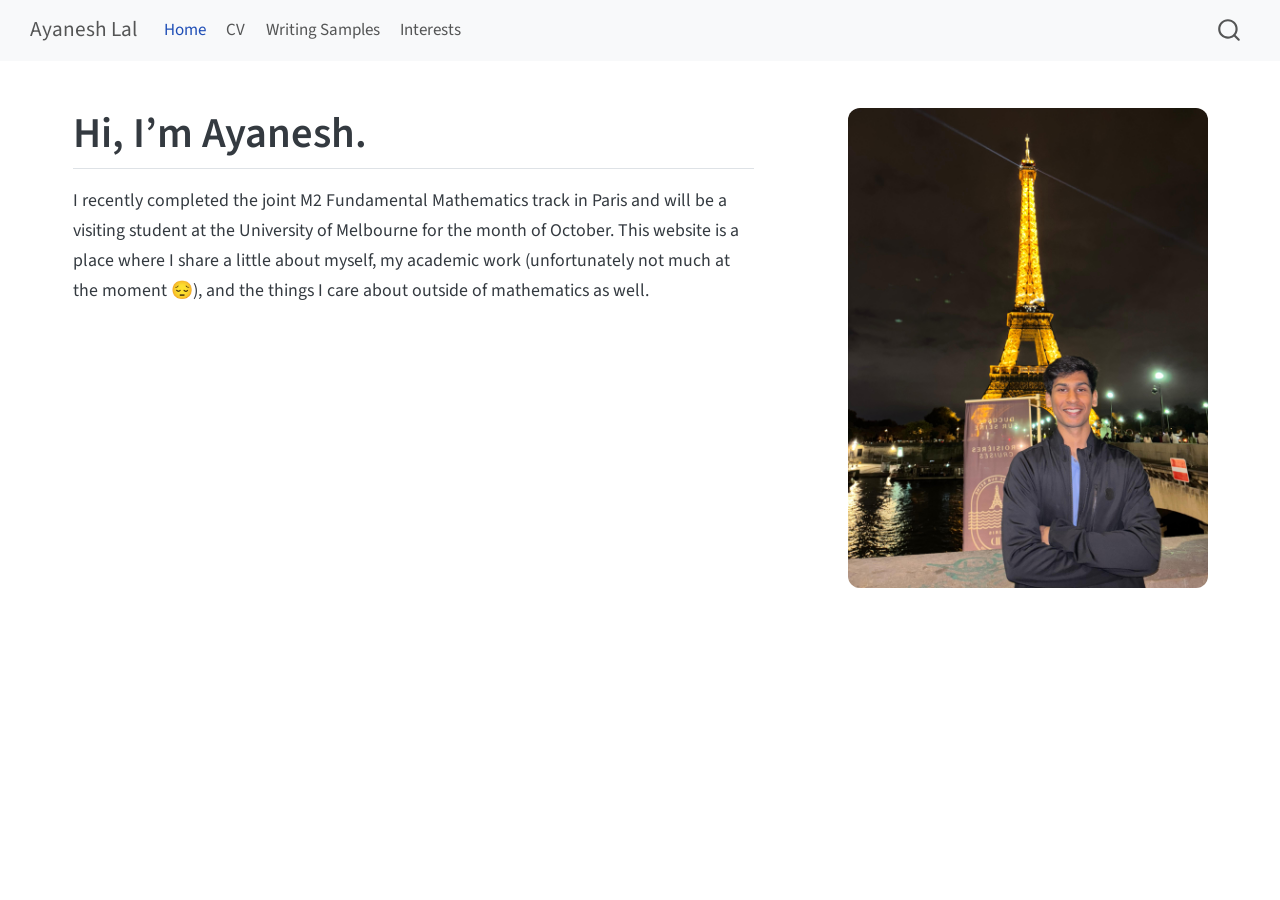
==== index.html @ 82174a20 "Built site for gh-pages" ====
<!DOCTYPE html>
<html xmlns="http://www.w3.org/1999/xhtml" lang="en" xml:lang="en"><head>

<meta charset="utf-8">
<meta name="generator" content="quarto-1.10.18">

<meta name="viewport" content="width=device-width, initial-scale=1.0, user-scalable=yes">


<title>Ayanesh Lal</title>
<style>
/* Default styles provided by pandoc.
** See https://pandoc.org/MANUAL.html#variables-for-html for config info.
*/
span.smallcaps{font-variant: small-caps;}
div.columns{display: flex; gap: 1.5em;}
div.column{flex: auto;}
@media screen {
div.columns{gap: min(4vw, 1.5em);}
div.column{overflow-x: auto;}
}
div.hanging-indent{margin-left: 1.5em; text-indent: -1.5em;}
ul.task-list{list-style: none;}
ul.task-list li input[type="checkbox"] {
  width: 0.8em;
  margin: 0 0.8em 0.2em -1em; /* quarto-specific, see https://github.com/quarto-dev/quarto-cli/issues/4556 */ 
  vertical-align: middle;
}
</style>


<script src="site_libs/quarto-nav/quarto-nav.js"></script>
<script src="site_libs/quarto-nav/headroom.min.js"></script>
<script src="site_libs/clipboard/clipboard.min.js"></script>
<script src="site_libs/quarto-search/autocomplete.umd.js"></script>
<script src="site_libs/quarto-search/fuse.min.js"></script>
<script src="site_libs/quarto-search/quarto-search.js"></script>
<meta name="quarto:offset" content="./">
<script src="site_libs/quarto-html/quarto.js" type="module"></script>
<script src="site_libs/quarto-html/tabsets/tabsets.js" type="module"></script>
<script src="site_libs/quarto-html/popper.min.js"></script>
<script src="site_libs/quarto-html/tippy.umd.min.js"></script>
<script src="site_libs/quarto-html/anchor.min.js"></script>
<link href="site_libs/quarto-html/tippy.css" rel="stylesheet">
<link href="site_libs/quarto-html/quarto-syntax-highlighting-64a204ab8560d761af7679ceaba22944.css" rel="stylesheet" id="quarto-text-highlighting-styles">
<script src="site_libs/bootstrap/bootstrap.min.js"></script>
<link href="site_libs/bootstrap/bootstrap-icons.css" rel="stylesheet">
<link href="site_libs/bootstrap/bootstrap-172ba59bd5e0b52282274ba0c0cc16fc.min.css" rel="stylesheet" append-hash="true" id="quarto-bootstrap" data-mode="light">
<script id="quarto-search-options" type="application/json">{
  "location": "navbar",
  "copy-button": false,
  "collapse-after": 3,
  "panel-placement": "end",
  "type": "overlay",
  "limit": 50,
  "keyboard-shortcut": [
    "f",
    "/",
    "s"
  ],
  "show-item-context": false,
  "language": {
    "search-no-results-text": "No results",
    "search-matching-documents-text": "matching documents",
    "search-copy-link-title": "Copy link to search",
    "search-hide-matches-text": "Hide additional matches",
    "search-more-match-text": "more match in this document",
    "search-more-matches-text": "more matches in this document",
    "search-clear-button-title": "Clear",
    "search-text-placeholder": "",
    "search-detached-cancel-button-title": "Cancel",
    "search-submit-button-title": "Submit",
    "search-label": "Search"
  }
}</script>


<link rel="stylesheet" href="styles.css">
</head>

<body class="nav-fixed quarto-light">

<div id="quarto-search-results"></div>
  <header id="quarto-header" class="headroom fixed-top">
    <nav class="navbar navbar-expand-lg " data-bs-theme="dark">
      <div class="navbar-container container-fluid">
      <div class="navbar-brand-container mx-auto">
    <a class="navbar-brand" href="./index.html">
    <span class="navbar-title">Ayanesh Lal</span>
    </a>
  </div>
            <div id="quarto-search" class="" title="Search"></div>
          <button class="navbar-toggler" type="button" data-bs-toggle="collapse" data-bs-target="#navbarCollapse" aria-controls="navbarCollapse" role="menu" aria-expanded="false" aria-label="Toggle navigation" onclick="if (window.quartoToggleHeadroom) { window.quartoToggleHeadroom(); }">
  <span class="navbar-toggler-icon"></span>
</button>
          <div class="collapse navbar-collapse" id="navbarCollapse">
            <ul class="navbar-nav navbar-nav-scroll me-auto">
  <li class="nav-item">
    <a class="nav-link active" href="./index.html" aria-current="page"> 
<span class="menu-text">Home</span></a>
  </li>  
  <li class="nav-item">
    <a class="nav-link" href="./cv.html"> 
<span class="menu-text">CV</span></a>
  </li>  
  <li class="nav-item">
    <a class="nav-link" href="./writing.html"> 
<span class="menu-text">Writing Samples</span></a>
  </li>  
  <li class="nav-item">
    <a class="nav-link" href="./interests.html"> 
<span class="menu-text">Interests</span></a>
  </li>  
</ul>
          </div> <!-- /navcollapse -->
            <div class="quarto-navbar-tools">
</div>
      </div> <!-- /container-fluid -->
    </nav>
</header>
<!-- content -->
<div id="quarto-content" class="quarto-container page-columns page-rows-contents page-layout-full page-navbar">
<!-- sidebar -->
<!-- margin-sidebar -->
    <div id="quarto-margin-sidebar" class="sidebar margin-sidebar zindex-bottom">
        
    </div>
<!-- main -->
<main class="content column-page" id="quarto-document-content"><header id="title-block-header" class="quarto-title-block"></header>




<div class="columns homepage">
<div class="column" style="width:60%;">
<section id="hi-im-ayanesh." class="level2">
<h2 class="anchored" data-anchor-id="hi-im-ayanesh.">Hi, I’m Ayanesh.</h2>
<p>I recently completed the joint M2 Fundamental Mathematics track in Paris and will be a visiting student at the University of Melbourne for the month of October. This website is a place where I share a little about myself, my academic work (unfortunately not much at the moment 😔), and the things I care about outside of mathematics as well.</p>
</section>
</div><div class="column" style="width:40%;">
<p><img src="images/profile.jpg" class="profile-photo img-fluid"></p>
</div>
</div>



</main> <!-- /main -->
<script id="quarto-html-after-body" type="application/javascript">
  window.document.addEventListener("DOMContentLoaded", function (event) {
    const icon = "";
    const anchorJS = new window.AnchorJS();
    anchorJS.options = {
      placement: 'right',
      icon: icon
    };
    anchorJS.add('.anchored');
    const isCodeAnnotation = (el) => {
      for (const clz of el.classList) {
        if (clz.startsWith('code-annotation-')) {                     
          return true;
        }
      }
      return false;
    }
    const onCopySuccess = function(e) {
      // button target
      const button = e.trigger;
      // don't keep focus
      button.blur();
      // flash "checked"
      button.classList.add('code-copy-button-checked');
      var currentTitle = button.getAttribute("title");
      button.setAttribute("title", "Copied!");
      let tooltip;
      if (window.bootstrap) {
        button.setAttribute("data-bs-toggle", "tooltip");
        button.setAttribute("data-bs-placement", "left");
        button.setAttribute("data-bs-title", "Copied!");
        tooltip = new bootstrap.Tooltip(button, 
          { trigger: "manual", 
            customClass: "code-copy-button-tooltip",
            offset: [0, -8]});
        tooltip.show();    
      }
      setTimeout(function() {
        if (tooltip) {
          tooltip.hide();
          button.removeAttribute("data-bs-title");
          button.removeAttribute("data-bs-toggle");
          button.removeAttribute("data-bs-placement");
        }
        button.setAttribute("title", currentTitle);
        button.classList.remove('code-copy-button-checked');
      }, 1000);
      // clear code selection
      e.clearSelection();
    }
    const getTextToCopy = function(trigger) {
      const outerScaffold = trigger.parentElement.cloneNode(true);
      const codeEl = outerScaffold.querySelector('code');
      for (const childEl of codeEl.children) {
        if (isCodeAnnotation(childEl)) {
          childEl.remove();
        }
      }
      return codeEl.innerText;
    }
    const clipboard = new window.ClipboardJS('.code-copy-button:not([data-in-quarto-modal])', {
      text: getTextToCopy
    });
    clipboard.on('success', onCopySuccess);
    if (window.document.getElementById('quarto-embedded-source-code-modal')) {
      const clipboardModal = new window.ClipboardJS('.code-copy-button[data-in-quarto-modal]', {
        text: getTextToCopy,
        container: window.document.getElementById('quarto-embedded-source-code-modal')
      });
      clipboardModal.on('success', onCopySuccess);
    }
      var localhostRegex = new RegExp(/^(?:http|https):\/\/localhost\:?[0-9]*\//);
      var mailtoRegex = new RegExp(/^mailto:/);
        var filterRegex = new RegExp('/' + window.location.host + '/');
      var isInternal = (href) => {
          return filterRegex.test(href) || localhostRegex.test(href) || mailtoRegex.test(href);
      }
      // Inspect non-navigation links and adorn them if external
     var links = window.document.querySelectorAll('a[href]:not(.nav-link):not(.navbar-brand):not(.toc-action):not(.sidebar-link):not(.sidebar-item-toggle):not(.pagination-link):not(.no-external):not([aria-hidden]):not(.dropdown-item):not(.quarto-navigation-tool):not(.about-link)');
      for (var i=0; i<links.length; i++) {
        const link = links[i];
        if (!isInternal(link.href)) {
          // undo the damage that might have been done by quarto-nav.js in the case of
          // links that we want to consider external
          if (link.dataset.originalHref !== undefined) {
            link.href = link.dataset.originalHref;
          }
        }
      }
    function tippyHover(el, contentFn, onTriggerFn, onUntriggerFn) {
      const config = {
        allowHTML: true,
        maxWidth: 500,
        delay: 100,
        arrow: false,
        appendTo: function(el) {
            return el.parentElement;
        },
        interactive: true,
        interactiveBorder: 10,
        theme: 'quarto',
        placement: 'bottom-start',
      };
      if (contentFn) {
        config.content = contentFn;
      }
      if (onTriggerFn) {
        config.onTrigger = onTriggerFn;
      }
      if (onUntriggerFn) {
        config.onUntrigger = onUntriggerFn;
      }
      window.tippy(el, config); 
    }
    const noterefs = window.document.querySelectorAll('a[role="doc-noteref"]');
    for (var i=0; i<noterefs.length; i++) {
      const ref = noterefs[i];
      tippyHover(ref, function() {
        // use id or data attribute instead here
        let href = ref.getAttribute('data-footnote-href') || ref.getAttribute('href');
        try { href = new URL(href).hash; } catch {}
        const id = href.replace(/^#\/?/, "");
        const note = window.document.getElementById(id);
        if (note) {
          return note.innerHTML;
        } else {
          return "";
        }
      });
    }
    const xrefs = window.document.querySelectorAll('a.quarto-xref');
    const processXRef = (id, note) => {
      // Strip column container classes
      const stripColumnClz = (el) => {
        el.classList.remove("page-full", "page-columns");
        if (el.children) {
          for (const child of el.children) {
            stripColumnClz(child);
          }
        }
      }
      stripColumnClz(note)
      if (id === null || id.startsWith('sec-')) {
        // Special case sections, only their first couple elements
        const container = document.createElement("div");
        if (note.children && note.children.length > 2) {
          container.appendChild(note.children[0].cloneNode(true));
          for (let i = 1; i < note.children.length; i++) {
            const child = note.children[i];
            if (child.tagName === "P" && child.innerText === "") {
              continue;
            } else {
              container.appendChild(child.cloneNode(true));
              break;
            }
          }
          if (window.Quarto?.typesetMath) {
            window.Quarto.typesetMath(container);
          }
          return container.innerHTML
        } else {
          if (window.Quarto?.typesetMath) {
            window.Quarto.typesetMath(note);
          }
          return note.innerHTML;
        }
      } else {
        // Remove any anchor links if they are present
        const anchorLink = note.querySelector('a.anchorjs-link');
        if (anchorLink) {
          anchorLink.remove();
        }
        if (window.Quarto?.typesetMath) {
          window.Quarto.typesetMath(note);
        }
        if (note.classList.contains("callout")) {
          return note.outerHTML;
        } else {
          return note.innerHTML;
        }
      }
    }
    for (var i=0; i<xrefs.length; i++) {
      const xref = xrefs[i];
      tippyHover(xref, undefined, function(instance) {
        instance.disable();
        let url = xref.getAttribute('href');
        let hash = undefined; 
        if (url.startsWith('#')) {
          hash = url;
        } else {
          try { hash = new URL(url).hash; } catch {}
        }
        if (hash) {
          const id = hash.replace(/^#\/?/, "");
          const note = window.document.getElementById(id);
          if (note !== null) {
            try {
              const html = processXRef(id, note.cloneNode(true));
              instance.setContent(html);
            } finally {
              instance.enable();
              instance.show();
            }
          } else {
            // See if we can fetch this
            fetch(url.split('#')[0])
            .then(res => res.text())
            .then(html => {
              const parser = new DOMParser();
              const htmlDoc = parser.parseFromString(html, "text/html");
              const note = htmlDoc.getElementById(id);
              if (note !== null) {
                const html = processXRef(id, note);
                instance.setContent(html);
              } 
            }).finally(() => {
              instance.enable();
              instance.show();
            });
          }
        } else {
          // See if we can fetch a full url (with no hash to target)
          // This is a special case and we should probably do some content thinning / targeting
          fetch(url)
          .then(res => res.text())
          .then(html => {
            const parser = new DOMParser();
            const htmlDoc = parser.parseFromString(html, "text/html");
            const note = htmlDoc.querySelector('main.content');
            if (note !== null) {
              // This should only happen for chapter cross references
              // (since there is no id in the URL)
              // remove the first header
              if (note.children.length > 0 && note.children[0].tagName === "HEADER") {
                note.children[0].remove();
              }
              const html = processXRef(null, note);
              instance.setContent(html);
            } 
          }).finally(() => {
            instance.enable();
            instance.show();
          });
        }
      }, function(instance) {
      });
    }
        let selectedAnnoteEl;
        const selectorForAnnotation = ( cell, annotation) => {
          let cellAttr = 'data-code-cell="' + cell + '"';
          let lineAttr = 'data-code-annotation="' +  annotation + '"';
          const selector = 'span[' + cellAttr + '][' + lineAttr + ']';
          return selector;
        }
        const selectCodeLines = (annoteEl) => {
          const doc = window.document;
          const targetCell = annoteEl.getAttribute("data-target-cell");
          const targetAnnotation = annoteEl.getAttribute("data-target-annotation");
          const annoteSpan = window.document.querySelector(selectorForAnnotation(targetCell, targetAnnotation));
          const lines = annoteSpan.getAttribute("data-code-lines").split(",");
          const lineIds = lines.map((line) => {
            return targetCell + "-" + line;
          })
          let top = null;
          let height = null;
          let parent = null;
          if (lineIds.length > 0) {
              //compute the position of the single el (top and bottom and make a div)
              const el = window.document.getElementById(lineIds[0]);
              top = el.offsetTop;
              height = el.offsetHeight;
              parent = el.parentElement.parentElement;
            if (lineIds.length > 1) {
              const lastEl = window.document.getElementById(lineIds[lineIds.length - 1]);
              const bottom = lastEl.offsetTop + lastEl.offsetHeight;
              height = bottom - top;
            }
            if (top !== null && height !== null && parent !== null) {
              // cook up a div (if necessary) and position it 
              let div = window.document.getElementById("code-annotation-line-highlight");
              if (div === null) {
                div = window.document.createElement("div");
                div.setAttribute("id", "code-annotation-line-highlight");
                div.style.position = 'absolute';
                parent.appendChild(div);
              }
              div.style.top = top - 2 + "px";
              div.style.height = height + 4 + "px";
              div.style.left = 0;
              let gutterDiv = window.document.getElementById("code-annotation-line-highlight-gutter");
              if (gutterDiv === null) {
                gutterDiv = window.document.createElement("div");
                gutterDiv.setAttribute("id", "code-annotation-line-highlight-gutter");
                gutterDiv.style.position = 'absolute';
                const codeCell = window.document.getElementById(targetCell);
                const gutter = codeCell.querySelector('.code-annotation-gutter');
                gutter.appendChild(gutterDiv);
              }
              gutterDiv.style.top = top - 2 + "px";
              gutterDiv.style.height = height + 4 + "px";
            }
            selectedAnnoteEl = annoteEl;
          }
        };
        const unselectCodeLines = () => {
          const elementsIds = ["code-annotation-line-highlight", "code-annotation-line-highlight-gutter"];
          elementsIds.forEach((elId) => {
            const div = window.document.getElementById(elId);
            if (div) {
              div.remove();
            }
          });
          selectedAnnoteEl = undefined;
        };
          // Handle positioning of the toggle
      window.addEventListener(
        "resize",
        throttle(() => {
          elRect = undefined;
          if (selectedAnnoteEl) {
            selectCodeLines(selectedAnnoteEl);
          }
        }, 10)
      );
      function throttle(fn, ms) {
      let throttle = false;
      let timer;
        return (...args) => {
          if(!throttle) { // first call gets through
              fn.apply(this, args);
              throttle = true;
          } else { // all the others get throttled
              if(timer) clearTimeout(timer); // cancel #2
              timer = setTimeout(() => {
                fn.apply(this, args);
                timer = throttle = false;
              }, ms);
          }
        };
      }
        // Attach click handler to the DT
        const annoteDls = window.document.querySelectorAll('dt[data-target-cell]');
        for (const annoteDlNode of annoteDls) {
          annoteDlNode.addEventListener('click', (event) => {
            const clickedEl = event.target;
            if (clickedEl !== selectedAnnoteEl) {
              unselectCodeLines();
              const activeEl = window.document.querySelector('dt[data-target-cell].code-annotation-active');
              if (activeEl) {
                activeEl.classList.remove('code-annotation-active');
              }
              selectCodeLines(clickedEl);
              clickedEl.classList.add('code-annotation-active');
            } else {
              // Unselect the line
              unselectCodeLines();
              clickedEl.classList.remove('code-annotation-active');
            }
          });
        }
    const findCites = (el) => {
      const parentEl = el.parentElement;
      if (parentEl) {
        const cites = parentEl.dataset.cites;
        if (cites) {
          return {
            el,
            cites: cites.split(' ')
          };
        } else {
          return findCites(el.parentElement)
        }
      } else {
        return undefined;
      }
    };
    var bibliorefs = window.document.querySelectorAll('a[role="doc-biblioref"]');
    for (var i=0; i<bibliorefs.length; i++) {
      const ref = bibliorefs[i];
      const citeInfo = findCites(ref);
      if (citeInfo) {
        tippyHover(citeInfo.el, function() {
          var popup = window.document.createElement('div');
          citeInfo.cites.forEach(function(cite) {
            var citeDiv = window.document.createElement('div');
            citeDiv.classList.add('hanging-indent');
            citeDiv.classList.add('csl-entry');
            var biblioDiv = window.document.getElementById('ref-' + cite);
            if (biblioDiv) {
              citeDiv.innerHTML = biblioDiv.innerHTML;
            }
            popup.appendChild(citeDiv);
          });
          return popup.innerHTML;
        });
      }
    }
  });
  </script>
</div> <!-- /content -->




</body></html>
---- site_libs/quarto-html/tippy.css ----
.tippy-box[data-animation=fade][data-state=hidden]{opacity:0}[data-tippy-root]{max-width:calc(100vw - 10px)}.tippy-box{position:relative;background-color:#333;color:#fff;border-radius:4px;font-size:14px;line-height:1.4;white-space:normal;outline:0;transition-property:transform,visibility,opacity}.tippy-box[data-placement^=top]>.tippy-arrow{bottom:0}.tippy-box[data-placement^=top]>.tippy-arrow:before{bottom:-7px;left:0;border-width:8px 8px 0;border-top-color:initial;transform-origin:center top}.tippy-box[data-placement^=bottom]>.tippy-arrow{top:0}.tippy-box[data-placement^=bottom]>.tippy-arrow:before{top:-7px;left:0;border-width:0 8px 8px;border-bottom-color:initial;transform-origin:center bottom}.tippy-box[data-placement^=left]>.tippy-arrow{right:0}.tippy-box[data-placement^=left]>.tippy-arrow:before{border-width:8px 0 8px 8px;border-left-color:initial;right:-7px;transform-origin:center left}.tippy-box[data-placement^=right]>.tippy-arrow{left:0}.tippy-box[data-placement^=right]>.tippy-arrow:before{left:-7px;border-width:8px 8px 8px 0;border-right-color:initial;transform-origin:center right}.tippy-box[data-inertia][data-state=visible]{transition-timing-function:cubic-bezier(.54,1.5,.38,1.11)}.tippy-arrow{width:16px;height:16px;color:#333}.tippy-arrow:before{content:"";position:absolute;border-color:transparent;border-style:solid}.tippy-content{position:relative;padding:5px 9px;z-index:1}
---- site_libs/quarto-html/quarto-syntax-highlighting-64a204ab8560d761af7679ceaba22944.css ----
/* quarto syntax highlight colors */
:root {
  --quarto-hl-ot-color: #003B4F;
  --quarto-hl-at-color: #657422;
  --quarto-hl-ss-color: #20794D;
  --quarto-hl-an-color: #5E5E5E;
  --quarto-hl-fu-color: #4758AB;
  --quarto-hl-st-color: #20794D;
  --quarto-hl-cf-color: #003B4F;
  --quarto-hl-op-color: #5E5E5E;
  --quarto-hl-er-color: #AD0000;
  --quarto-hl-bn-color: #AD0000;
  --quarto-hl-al-color: #AD0000;
  --quarto-hl-va-color: #111111;
  --quarto-hl-bu-color: inherit;
  --quarto-hl-ex-color: inherit;
  --quarto-hl-pp-color: #AD0000;
  --quarto-hl-in-color: #5E5E5E;
  --quarto-hl-vs-color: #20794D;
  --quarto-hl-wa-color: #5E5E5E;
  --quarto-hl-do-color: #5E5E5E;
  --quarto-hl-im-color: #00769E;
  --quarto-hl-ch-color: #20794D;
  --quarto-hl-dt-color: #AD0000;
  --quarto-hl-fl-color: #AD0000;
  --quarto-hl-co-color: #5E5E5E;
  --quarto-hl-cv-color: #5E5E5E;
  --quarto-hl-cn-color: #8f5902;
  --quarto-hl-sc-color: #5E5E5E;
  --quarto-hl-dv-color: #AD0000;
  --quarto-hl-kw-color: #003B4F;
}

/* other quarto variables */
:root {
  --quarto-font-monospace: SFMono-Regular, Menlo, Monaco, Consolas, "Liberation Mono", "Courier New", monospace;
}

/* syntax highlight based on Pandoc's rules */
pre > code.sourceCode > span {
  color: #003B4F;
}

code.sourceCode > span {
  color: #003B4F;
}

div.sourceCode,
div.sourceCode pre.sourceCode {
  color: #003B4F;
}

/* Normal */
code span {
  color: #003B4F;
}

/* Alert */
code span.al {
  color: #AD0000;
  font-style: inherit;
}

/* Annotation */
code span.an {
  color: #5E5E5E;
  font-style: inherit;
}

/* Attribute */
code span.at {
  color: #657422;
  font-style: inherit;
}

/* BaseN */
code span.bn {
  color: #AD0000;
  font-style: inherit;
}

/* BuiltIn */
code span.bu {
  font-style: inherit;
}

/* ControlFlow */
code span.cf {
  color: #003B4F;
  font-weight: bold;
  font-style: inherit;
}

/* Char */
code span.ch {
  color: #20794D;
  font-style: inherit;
}

/* Constant */
code span.cn {
  color: #8f5902;
  font-style: inherit;
}

/* Comment */
code span.co {
  color: #5E5E5E;
  font-style: inherit;
}

/* CommentVar */
code span.cv {
  color: #5E5E5E;
  font-style: italic;
}

/* Documentation */
code span.do {
  color: #5E5E5E;
  font-style: italic;
}

/* DataType */
code span.dt {
  color: #AD0000;
  font-style: inherit;
}

/* DecVal */
code span.dv {
  color: #AD0000;
  font-style: inherit;
}

/* Error */
code span.er {
  color: #AD0000;
  font-style: inherit;
}

/* Extension */
code span.ex {
  font-style: inherit;
}

/* Float */
code span.fl {
  color: #AD0000;
  font-style: inherit;
}

/* Function */
code span.fu {
  color: #4758AB;
  font-style: inherit;
}

/* Import */
code span.im {
  color: #00769E;
  font-style: inherit;
}

/* Information */
code span.in {
  color: #5E5E5E;
  font-style: inherit;
}

/* Keyword */
code span.kw {
  color: #003B4F;
  font-weight: bold;
  font-style: inherit;
}

/* Operator */
code span.op {
  color: #5E5E5E;
  font-style: inherit;
}

/* Other */
code span.ot {
  color: #003B4F;
  font-style: inherit;
}

/* Preprocessor */
code span.pp {
  color: #AD0000;
  font-style: inherit;
}

/* SpecialChar */
code span.sc {
  color: #5E5E5E;
  font-style: inherit;
}

/* SpecialString */
code span.ss {
  color: #20794D;
  font-style: inherit;
}

/* String */
code span.st {
  color: #20794D;
  font-style: inherit;
}

/* Variable */
code span.va {
  color: #111111;
  font-style: inherit;
}

/* VerbatimString */
code span.vs {
  color: #20794D;
  font-style: inherit;
}

/* Warning */
code span.wa {
  color: #5E5E5E;
  font-style: italic;
}

.prevent-inlining {
  content: "</";
}

/*# sourceMappingURL=9d8d5bb603a83b8298b89080a598c93b.css.map */
---- styles.css ----
.homepage {
  max-width: 1100px;
  margin: 3rem auto;
  align-items: center;
}

.homepage h2 {
  font-size: 2.5rem;
  margin-top: 0;
  margin-bottom: 1rem;
}

.homepage p {
  font-size: 1.05rem;
  line-height: 1.7;
  margin-top: 0;
}

.profile-photo {
  width: 100%;
  max-width: 360px;
  display: block;
  margin-left: auto;
  border-radius: 12px;
}

@media (max-width: 768px) {
  .profile-photo {
    margin: 2rem auto 0;
  }
}
/* Hide Quarto's heading anchor/link icon */
.anchorjs-link {
  display: none !important;
}
/* Writing samples */

/* Writing samples */

.writing-entry {
  margin-top: 1.2rem;
  margin-bottom: 3rem;
  align-items: flex-start;
  column-gap: 2rem;
}

/* Make the preview smaller */
.writing-preview {
  display: block;
  width: 100%;
  max-width: 220px;
  max-height: 300px;
  object-fit: contain;
  object-position: top left;
  border: 1px solid #dddddd;
  border-radius: 6px;
  margin: 0;
}

/* Add breathing room between preview and text */
.writing-entry .column:nth-child(2) {
  padding-left: 1.5rem;
}

.writing-entry p:first-child {
  margin-top: 0;
}

.writing-entry .btn {
  margin-top: 0.5rem;
}

/* Mobile */
@media (max-width: 768px) {
  .writing-preview {
    max-width: 190px;
    max-height: 260px;
    margin-bottom: 1rem;
  }

  .writing-entry .column:nth-child(2) {
    padding-left: 0;
  }
}
/* ================================
   INTERESTS PAGE
   ================================ */

/* Container for groups of images */
.interest-gallery {
  display: flex;
  flex-wrap: wrap;
  gap: 20px;
  align-items: flex-start;
  margin: 1.2rem 0 1.8rem 0;
}

/* Remove Quarto's paragraph spacing inside galleries */
.interest-gallery p {
  margin: 0;
  padding: 0;
}

/* Small, consistent image thumbnails */
.interest-gallery .interest-thumb {
  width: 180px;
  height: 180px;
  object-fit: cover;
  border-radius: 8px;
  display: block;
  margin: 0;
}

/* Mobile layout */
@media (max-width: 768px) {
  .interest-gallery {
    gap: 12px;
  }

  .interest-gallery .interest-thumb {
    width: 120px;
    height: 120px;
  }
}
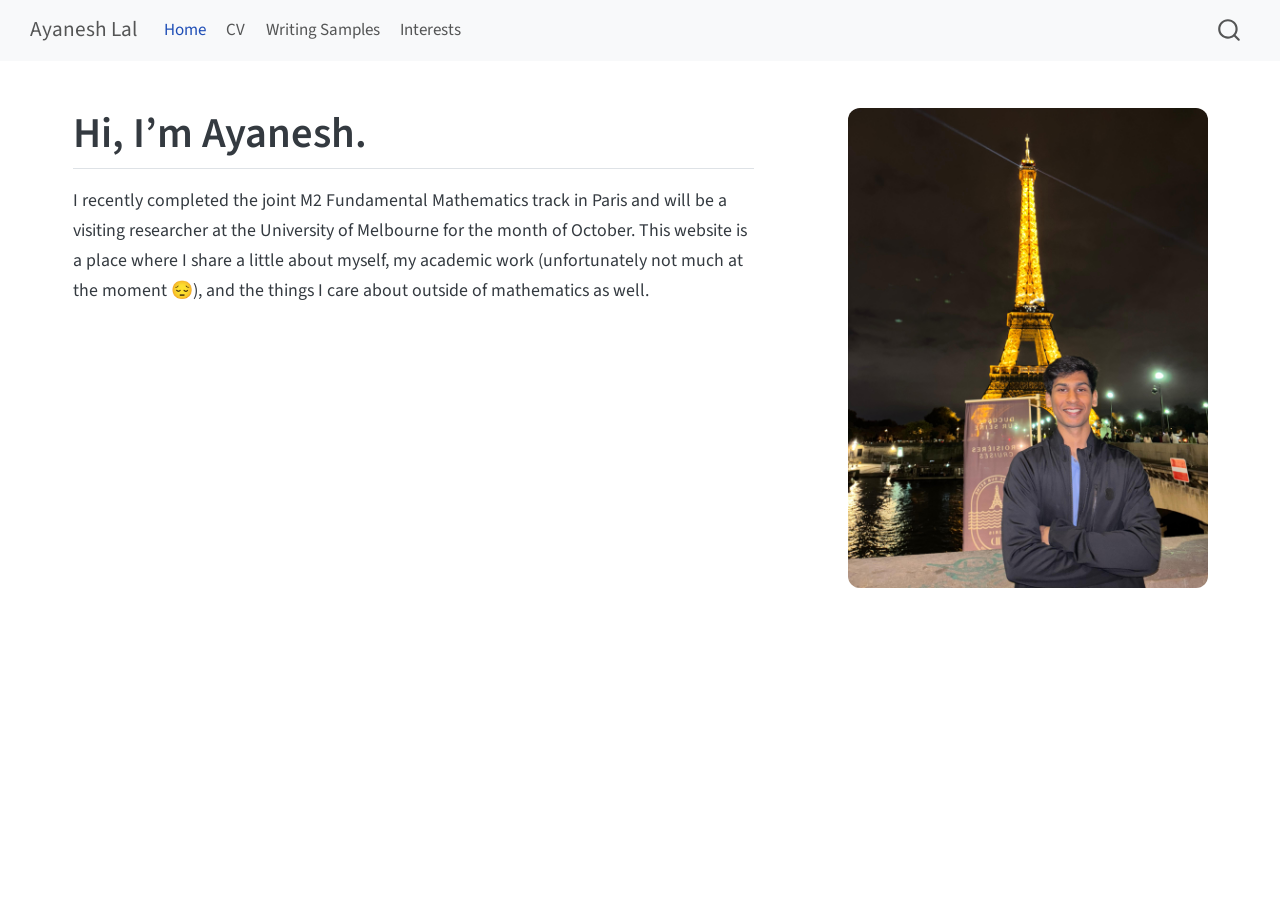
==== commit ea32f893: "Built site for gh-pages" ====
--- a/index.html
+++ b/index.html
@@ -135,7 +135,7 @@
 <div class="column" style="width:60%;">
 <section id="hi-im-ayanesh." class="level2">
 <h2 class="anchored" data-anchor-id="hi-im-ayanesh.">Hi, I’m Ayanesh.</h2>
-<p>I recently completed the joint M2 Fundamental Mathematics track in Paris and will be a visiting student at the University of Melbourne for the month of October. This website is a place where I share a little about myself, my academic work (unfortunately not much at the moment 😔), and the things I care about outside of mathematics as well.</p>
+<p>I recently completed the joint M2 Fundamental Mathematics track in Paris and will be a visiting researcher at the University of Melbourne for the month of October. This website is a place where I share a little about myself, my academic work (unfortunately not much at the moment 😔), and the things I care about outside of mathematics as well.</p>
 </section>
 </div><div class="column" style="width:40%;">
 <p><img src="images/profile.jpg" class="profile-photo img-fluid"></p>
@@ -218,7 +218,7 @@
     }
       var localhostRegex = new RegExp(/^(?:http|https):\/\/localhost\:?[0-9]*\//);
       var mailtoRegex = new RegExp(/^mailto:/);
-        var filterRegex = new RegExp('/' + window.location.host + '/');
+        var filterRegex = new RegExp("https:\/\/ayaneshlal\.github\.io\/");
       var isInternal = (href) => {
           return filterRegex.test(href) || localhostRegex.test(href) || mailtoRegex.test(href);
       }
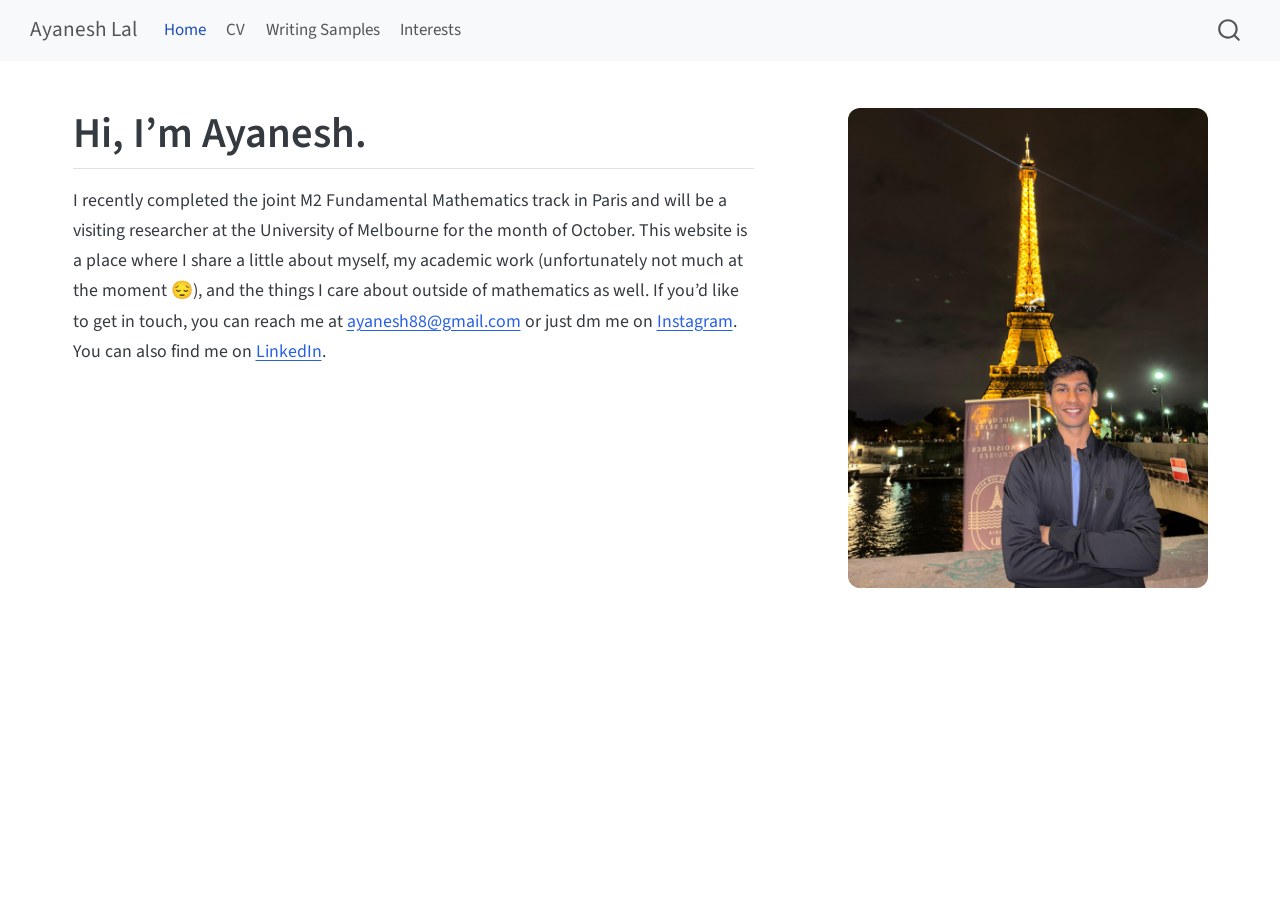
==== commit 8f3c1cf0: "Built site for gh-pages" ====
--- a/index.html
+++ b/index.html
@@ -135,7 +135,7 @@
 <div class="column" style="width:60%;">
 <section id="hi-im-ayanesh." class="level2">
 <h2 class="anchored" data-anchor-id="hi-im-ayanesh.">Hi, I’m Ayanesh.</h2>
-<p>I recently completed the joint M2 Fundamental Mathematics track in Paris and will be a visiting researcher at the University of Melbourne for the month of October. This website is a place where I share a little about myself, my academic work (unfortunately not much at the moment 😔), and the things I care about outside of mathematics as well.</p>
+<p>I recently completed the joint M2 Fundamental Mathematics track in Paris and will be a visiting researcher at the University of Melbourne for the month of October. This website is a place where I share a little about myself, my academic work (unfortunately not much at the moment 😔), and the things I care about outside of mathematics as well. If you’d like to get in touch, you can reach me at <a href="mailto:ayanesh88@gmail.com">ayanesh88@gmail.com</a> or just dm me on <a href="https://www.instagram.com/ayanesh17/">Instagram</a>. You can also find me on <a href="https://www.linkedin.com/in/ayaneshlal/">LinkedIn</a>.</p>
 </section>
 </div><div class="column" style="width:40%;">
 <p><img src="images/profile.jpg" class="profile-photo img-fluid"></p>
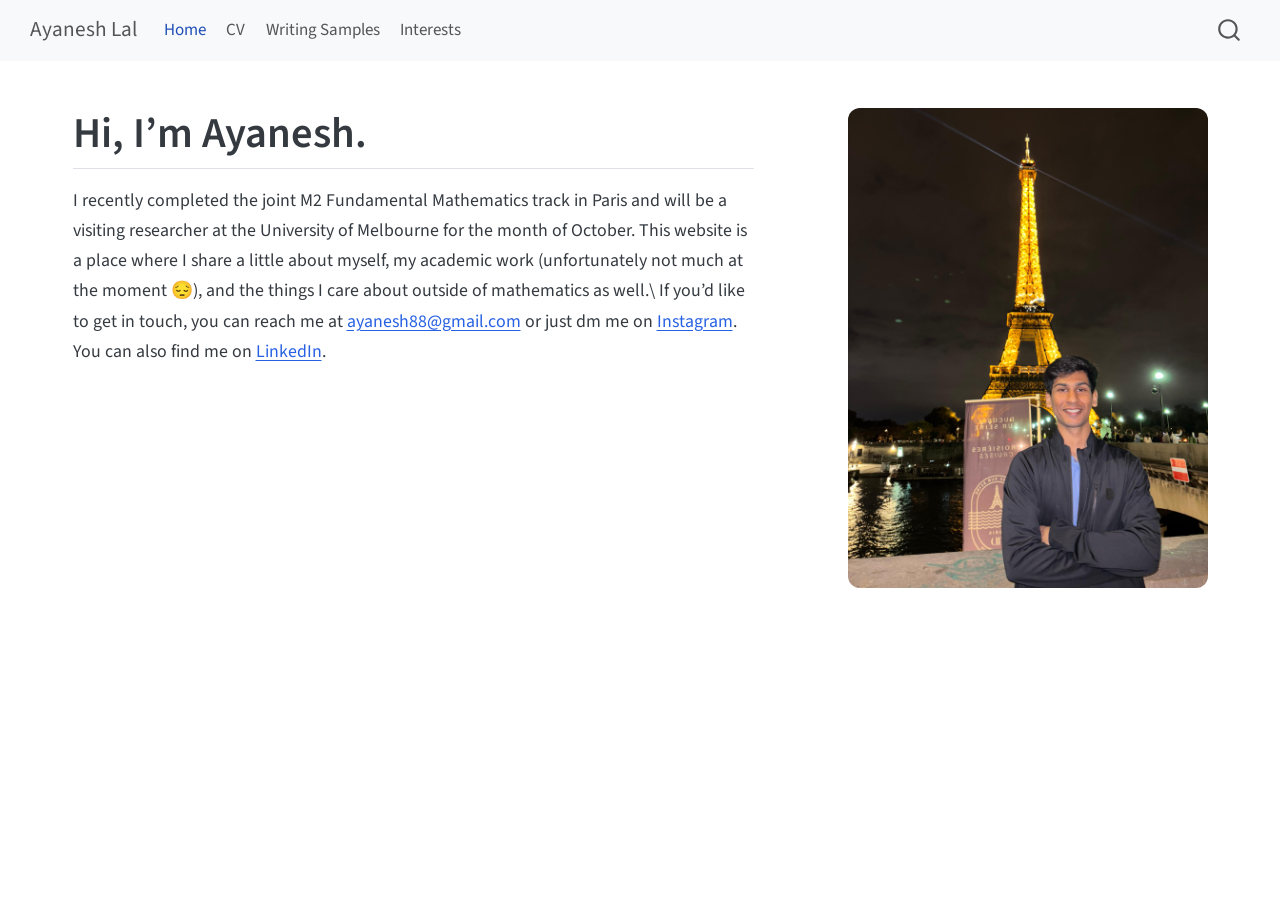
==== commit ee46230c: "Built site for gh-pages" ====
--- a/index.html
+++ b/index.html
@@ -135,7 +135,7 @@
 <div class="column" style="width:60%;">
 <section id="hi-im-ayanesh." class="level2">
 <h2 class="anchored" data-anchor-id="hi-im-ayanesh.">Hi, I’m Ayanesh.</h2>
-<p>I recently completed the joint M2 Fundamental Mathematics track in Paris and will be a visiting researcher at the University of Melbourne for the month of October. This website is a place where I share a little about myself, my academic work (unfortunately not much at the moment 😔), and the things I care about outside of mathematics as well. If you’d like to get in touch, you can reach me at <a href="mailto:ayanesh88@gmail.com">ayanesh88@gmail.com</a> or just dm me on <a href="https://www.instagram.com/ayanesh17/">Instagram</a>. You can also find me on <a href="https://www.linkedin.com/in/ayaneshlal/">LinkedIn</a>.</p>
+<p>I recently completed the joint M2 Fundamental Mathematics track in Paris and will be a visiting researcher at the University of Melbourne for the month of October. This website is a place where I share a little about myself, my academic work (unfortunately not much at the moment 😔), and the things I care about outside of mathematics as well.\ If you’d like to get in touch, you can reach me at <a href="mailto:ayanesh88@gmail.com">ayanesh88@gmail.com</a> or just dm me on <a href="https://www.instagram.com/ayanesh17/">Instagram</a>. You can also find me on <a href="https://www.linkedin.com/in/ayaneshlal/">LinkedIn</a>.</p>
 </section>
 </div><div class="column" style="width:40%;">
 <p><img src="images/profile.jpg" class="profile-photo img-fluid"></p>
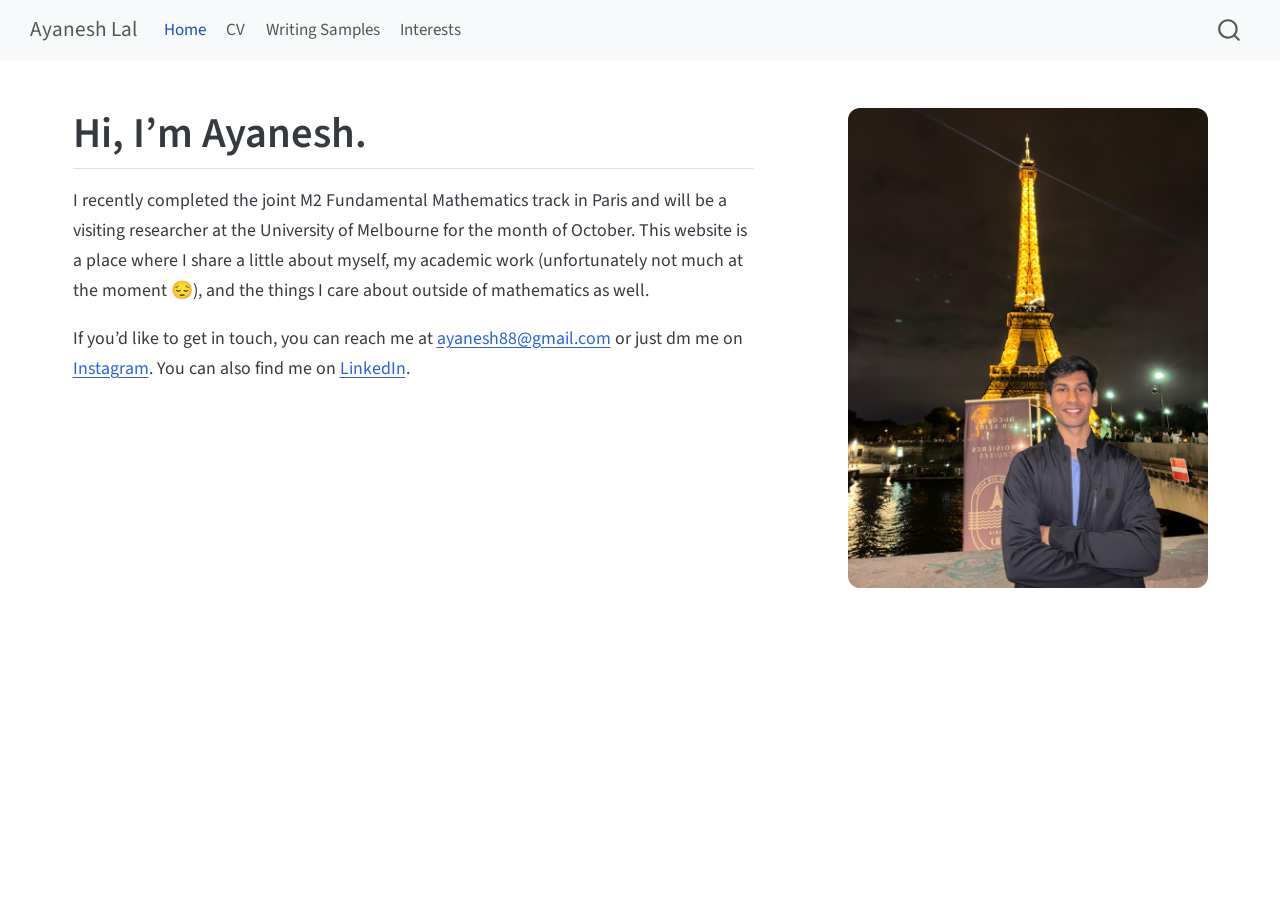
==== commit 9575cf6d: "Built site for gh-pages" ====
--- a/index.html
+++ b/index.html
@@ -135,7 +135,8 @@
 <div class="column" style="width:60%;">
 <section id="hi-im-ayanesh." class="level2">
 <h2 class="anchored" data-anchor-id="hi-im-ayanesh.">Hi, I’m Ayanesh.</h2>
-<p>I recently completed the joint M2 Fundamental Mathematics track in Paris and will be a visiting researcher at the University of Melbourne for the month of October. This website is a place where I share a little about myself, my academic work (unfortunately not much at the moment 😔), and the things I care about outside of mathematics as well.\ If you’d like to get in touch, you can reach me at <a href="mailto:ayanesh88@gmail.com">ayanesh88@gmail.com</a> or just dm me on <a href="https://www.instagram.com/ayanesh17/">Instagram</a>. You can also find me on <a href="https://www.linkedin.com/in/ayaneshlal/">LinkedIn</a>.</p>
+<p>I recently completed the joint M2 Fundamental Mathematics track in Paris and will be a visiting researcher at the University of Melbourne for the month of October. This website is a place where I share a little about myself, my academic work (unfortunately not much at the moment 😔), and the things I care about outside of mathematics as well.</p>
+<p>If you’d like to get in touch, you can reach me at <a href="mailto:ayanesh88@gmail.com">ayanesh88@gmail.com</a> or just dm me on <a href="https://www.instagram.com/ayanesh17/">Instagram</a>. You can also find me on <a href="https://www.linkedin.com/in/ayaneshlal/">LinkedIn</a>.</p>
 </section>
 </div><div class="column" style="width:40%;">
 <p><img src="images/profile.jpg" class="profile-photo img-fluid"></p>
